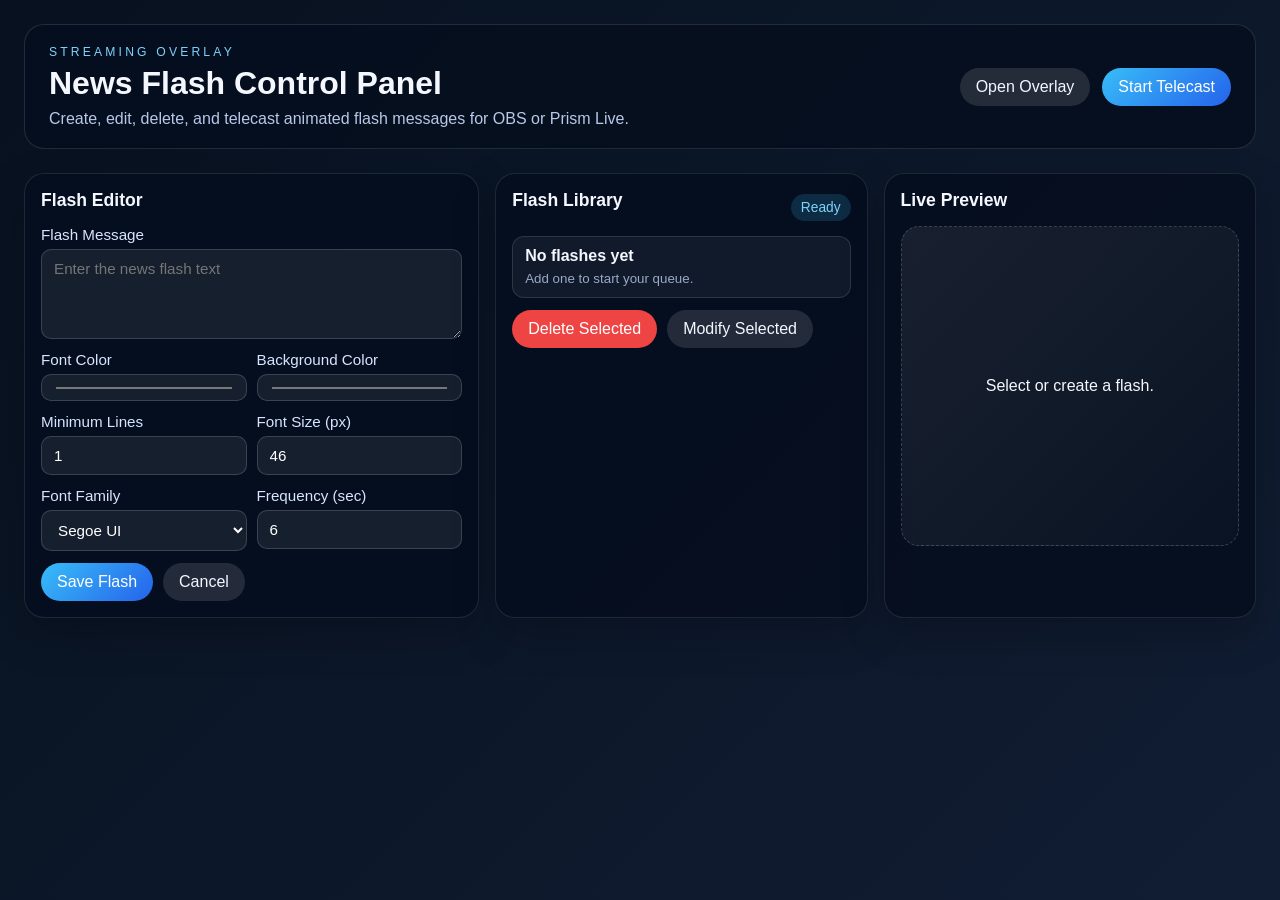
==== index.html @ 5c393d6d "Add news flash overlay system files" ====
<!DOCTYPE html>
<html lang="en">
  <head>
    <meta charset="UTF-8" />
    <meta name="viewport" content="width=device-width, initial-scale=1.0" />
    <title>News Flash Overlay Control</title>
    <link rel="stylesheet" href="styles.css" />
  </head>
  <body data-page="control">
    <div class="app-shell">
      <header class="hero">
        <div>
          <p class="eyebrow">Streaming Overlay</p>
          <h1>News Flash Control Panel</h1>
          <p class="subtitle">Create, edit, delete, and telecast animated flash messages for OBS or Prism Live.</p>
        </div>
        <div class="hero-actions">
          <button id="openOverlayBtn" class="secondary">Open Overlay</button>
          <button id="telecastBtn" class="primary">Start Telecast</button>
        </div>
      </header>

      <main class="workspace-grid">
        <section class="panel editor-panel">
          <h2>Flash Editor</h2>
          <form id="flashForm" class="flash-form">
            <label>
              Flash Message
              <textarea id="messageInput" rows="4" placeholder="Enter the news flash text" required></textarea>
            </label>

            <div class="form-row">
              <label>
                Font Color
                <input id="fontColorInput" type="color" value="#ffffff" />
              </label>
              <label>
                Background Color
                <input id="bgColorInput" type="color" value="#000000" />
              </label>
            </div>

            <div class="form-row">
              <label>
                Minimum Lines
                <input id="minLinesInput" type="number" min="4" value="4" step="1" />
              </label>
              <label>
                Font Size (px)
                <input id="fontSizeInput" type="number" min="16" max="120" value="46" step="1" />
              </label>
            </div>

            <div class="form-row">
              <label>
                Font Family
                <select id="fontFamilyInput">
                  <option value="Arial">Arial</option>
                  <option value="Segoe UI">Segoe UI</option>
                  <option value="Georgia">Georgia</option>
                  <option value="Times New Roman">Times New Roman</option>
                  <option value="Courier New">Courier New</option>
                  <option value="Impact">Impact</option>
                </select>
              </label>
              <label>
                Frequency (sec)
                <input id="frequencyInput" type="number" min="2" value="6" step="1" />
              </label>
            </div>

            <div class="form-actions">
              <button type="submit" class="primary">Save Flash</button>
              <button type="button" id="cancelEditBtn" class="secondary">Cancel</button>
            </div>
          </form>
        </section>

        <section class="panel list-panel">
          <div class="panel-header">
            <h2>Flash Library</h2>
            <span id="statusBadge" class="status-badge">Ready</span>
          </div>
          <ul id="flashList" class="flash-list"></ul>
          <div class="list-actions">
            <button id="deleteBtn" class="danger">Delete Selected</button>
            <button id="modifyBtn" class="secondary">Modify Selected</button>
          </div>
        </section>

        <section class="panel preview-panel">
          <h2>Live Preview</h2>
          <div id="previewBox" class="preview-box"></div>
        </section>
      </main>
    </div>

    <script src="app.js"></script>
  </body>
</html>
---- styles.css ----
:root {
  color-scheme: dark;
  font-family: "Segoe UI", Arial, sans-serif;
  background: #07111f;
  color: #f5f7ff;
}

* {
  box-sizing: border-box;
}

body {
  margin: 0;
  min-height: 100vh;
  background: linear-gradient(135deg, #07111f 0%, #111d33 100%);
}

button,
input,
select,
textarea {
  font: inherit;
}

.app-shell {
  max-width: 1400px;
  margin: 0 auto;
  padding: 24px;
}

.hero {
  display: flex;
  justify-content: space-between;
  align-items: center;
  gap: 16px;
  margin-bottom: 24px;
  padding: 20px 24px;
  border: 1px solid rgba(255, 255, 255, 0.12);
  border-radius: 20px;
  background: rgba(6, 15, 31, 0.9);
}

.eyebrow {
  margin: 0 0 6px;
  color: #7dd3fc;
  text-transform: uppercase;
  letter-spacing: 0.26em;
  font-size: 0.76rem;
}

.hero h1 {
  margin: 0 0 8px;
  font-size: 2rem;
}

.subtitle {
  margin: 0;
  color: #b9c7e8;
}

.hero-actions {
  display: flex;
  gap: 12px;
}

.workspace-grid {
  display: grid;
  grid-template-columns: 1.1fr 0.9fr 0.9fr;
  gap: 16px;
}

.panel {
  padding: 16px;
  border-radius: 20px;
  background: rgba(6, 15, 31, 0.92);
  border: 1px solid rgba(255, 255, 255, 0.1);
  box-shadow: 0 16px 44px rgba(0, 0, 0, 0.22);
}

.panel h2 {
  margin-top: 0;
  font-size: 1.1rem;
}

.flash-form {
  display: flex;
  flex-direction: column;
  gap: 12px;
}

.flash-form label {
  display: flex;
  flex-direction: column;
  gap: 6px;
  font-size: 0.95rem;
  color: #d9e5ff;
}

textarea,
input,
select {
  width: 100%;
  border: 1px solid rgba(255, 255, 255, 0.16);
  border-radius: 10px;
  padding: 10px 12px;
  background: rgba(255, 255, 255, 0.07);
  color: #fff;
}

textarea {
  resize: vertical;
  min-height: 90px;
}

.form-row {
  display: grid;
  grid-template-columns: repeat(2, minmax(0, 1fr));
  gap: 10px;
}

.form-actions,
.list-actions {
  display: flex;
  gap: 10px;
  flex-wrap: wrap;
}

button {
  border: none;
  border-radius: 999px;
  padding: 10px 16px;
  cursor: pointer;
  transition: transform 0.2s ease, opacity 0.2s ease;
}

button:hover {
  transform: translateY(-1px);
}

.primary {
  background: linear-gradient(135deg, #38bdf8, #2563eb);
  color: white;
}

.secondary {
  background: rgba(255, 255, 255, 0.12);
  color: #f4f7ff;
}

.danger {
  background: #ef4444;
  color: white;
}

.panel-header {
  display: flex;
  justify-content: space-between;
  align-items: center;
  margin-bottom: 10px;
}

.status-badge {
  border-radius: 999px;
  padding: 6px 10px;
  background: rgba(56, 189, 248, 0.16);
  color: #7dd3fc;
  font-size: 0.86rem;
}

.flash-list {
  list-style: none;
  padding: 0;
  margin: 0 0 12px;
  display: flex;
  flex-direction: column;
  gap: 8px;
  max-height: 360px;
  overflow: auto;
}

.flash-item {
  border: 1px solid rgba(255, 255, 255, 0.12);
  border-radius: 12px;
  padding: 10px 12px;
  background: rgba(255, 255, 255, 0.05);
  cursor: pointer;
}

.flash-item.active {
  border-color: #38bdf8;
  box-shadow: inset 0 0 0 1px rgba(56, 189, 248, 0.4);
}

.flash-item strong {
  display: block;
  margin-bottom: 4px;
}

.flash-item small {
  color: #98a9c6;
}

.preview-box {
  min-height: 320px;
  border-radius: 18px;
  border: 1px dashed rgba(255, 255, 255, 0.18);
  background: linear-gradient(135deg, rgba(255,255,255,0.08), rgba(255,255,255,0.02));
  padding: 16px;
  display: flex;
  align-items: center;
  justify-content: center;
}

.overlay-stage {
  width: 100vw;
  height: 100vh;
  display: flex;
  align-items: center;
  justify-content: center;
  background: transparent;
  overflow: hidden;
}

.overlay-card {
  width: min(92vw, 1200px);
  min-height: 220px;
  border-radius: 24px;
  padding: 30px 42px;
  display: flex;
  align-items: center;
  justify-content: center;
  box-shadow: 0 18px 60px rgba(0, 0, 0, 0.28);
  border: 1px solid rgba(255, 255, 255, 0.12);
  text-align: center;
}

.overlay-text {
  width: 100%;
  line-height: 1.2;
  font-weight: 700;
  text-shadow: 0 2px 12px rgba(0, 0, 0, 0.4);
  white-space: pre-wrap;
}

@media (max-width: 1100px) {
  .workspace-grid {
    grid-template-columns: 1fr;
  }
}

@media (max-width: 760px) {
  .hero {
    flex-direction: column;
    align-items: flex-start;
  }

  .form-row {
    grid-template-columns: 1fr;
  }
}
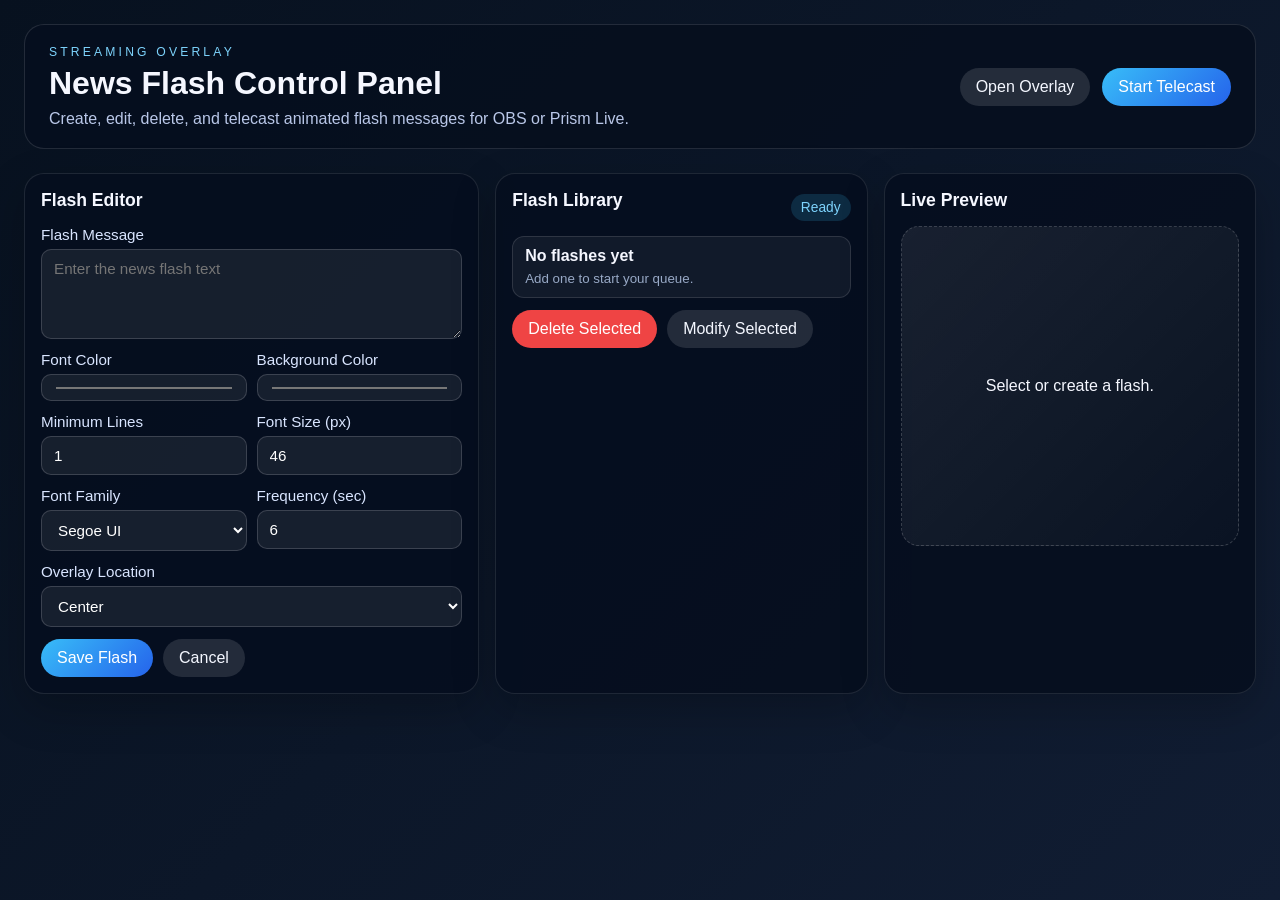
==== commit d4ead3ae: "Add overlay location options: upper, lower, center, and fullscreen" ====
--- a/index.html
+++ b/index.html
@@ -69,6 +69,16 @@
               </label>
             </div>
 
+            <label>
+              Overlay Location
+              <select id="locationInput">
+                <option value="center">Center</option>
+                <option value="upper">Upper</option>
+                <option value="lower">Lower</option>
+                <option value="fullscreen">Full Screen</option>
+              </select>
+            </label>
+
             <div class="form-actions">
               <button type="submit" class="primary">Save Flash</button>
               <button type="button" id="cancelEditBtn" class="secondary">Cancel</button>
--- a/styles.css
+++ b/styles.css
@@ -221,6 +221,28 @@
   overflow: hidden;
 }
 
+.overlay-stage.location-center {
+  align-items: center;
+  justify-content: center;
+}
+
+.overlay-stage.location-upper {
+  align-items: flex-start;
+  justify-content: center;
+  padding-top: 40px;
+}
+
+.overlay-stage.location-lower {
+  align-items: flex-end;
+  justify-content: center;
+  padding-bottom: 40px;
+}
+
+.overlay-stage.location-fullscreen {
+  align-items: stretch;
+  justify-content: stretch;
+}
+
 .overlay-card {
   width: min(92vw, 1200px);
   min-height: 220px;
@@ -232,6 +254,14 @@
   box-shadow: 0 18px 60px rgba(0, 0, 0, 0.28);
   border: 1px solid rgba(255, 255, 255, 0.12);
   text-align: center;
+}
+
+.overlay-card.location-fullscreen {
+  width: 100vw;
+  height: 100vh;
+  border-radius: 0;
+  padding: 60px;
+  min-height: unset;
 }
 
 .overlay-text {
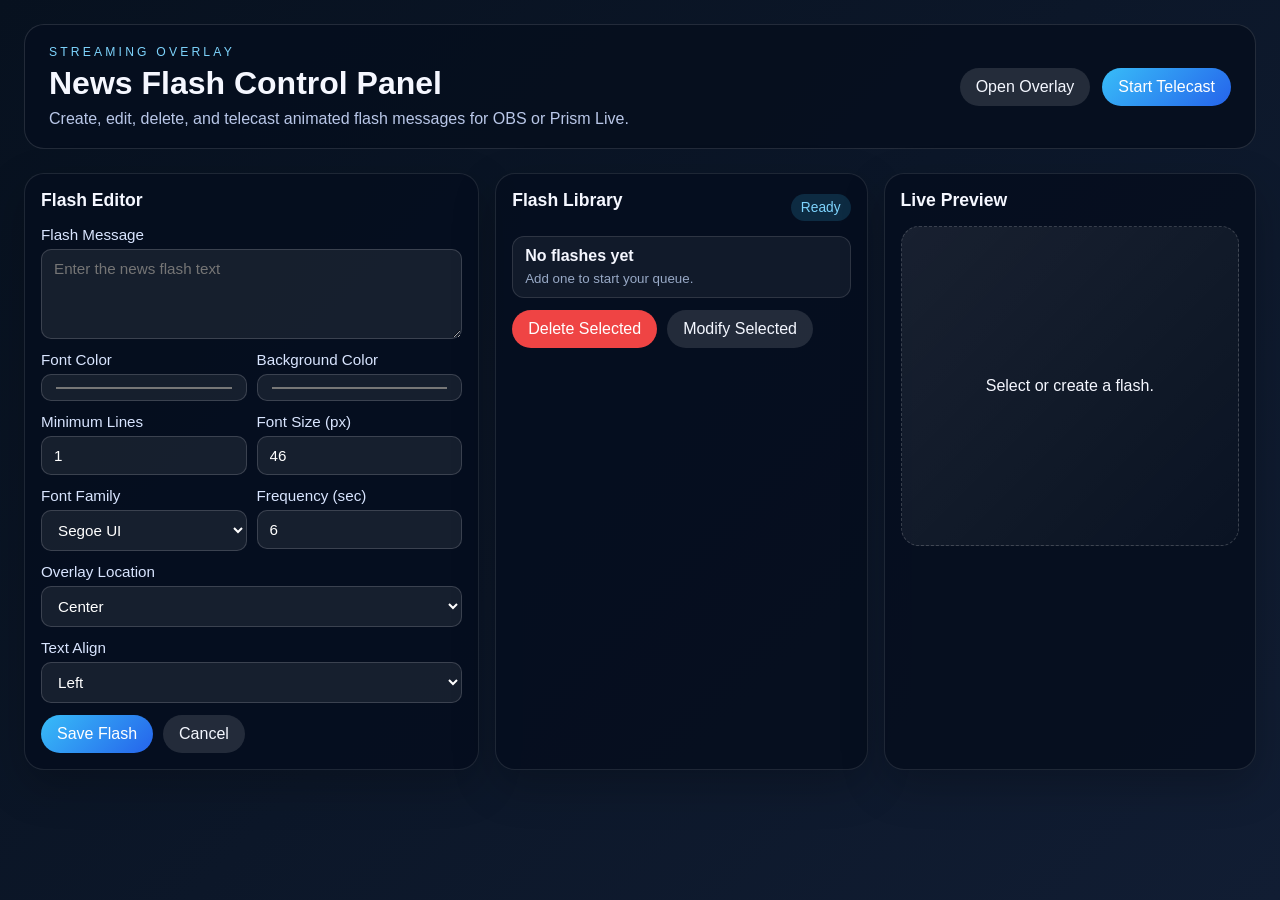
==== commit 5760d415: "Add text alignment option (left, center, right)" ====
--- a/index.html
+++ b/index.html
@@ -43,7 +43,7 @@
             <div class="form-row">
               <label>
                 Minimum Lines
-                <input id="minLinesInput" type="number" min="4" value="4" step="1" />
+                <input id="minLinesInput" type="number" min="1" value="1" step="1" />
               </label>
               <label>
                 Font Size (px)
@@ -79,6 +79,15 @@
               </select>
             </label>
 
+            <label>
+              Text Align
+              <select id="alignInput">
+                <option value="left">Left</option>
+                <option value="center">Center</option>
+                <option value="right">Right</option>
+              </select>
+            </label>
+
             <div class="form-actions">
               <button type="submit" class="primary">Save Flash</button>
               <button type="button" id="cancelEditBtn" class="secondary">Cancel</button>
--- a/styles.css
+++ b/styles.css
@@ -253,7 +253,6 @@
   justify-content: center;
   box-shadow: 0 18px 60px rgba(0, 0, 0, 0.28);
   border: 1px solid rgba(255, 255, 255, 0.12);
-  text-align: center;
 }
 
 .overlay-card.location-fullscreen {
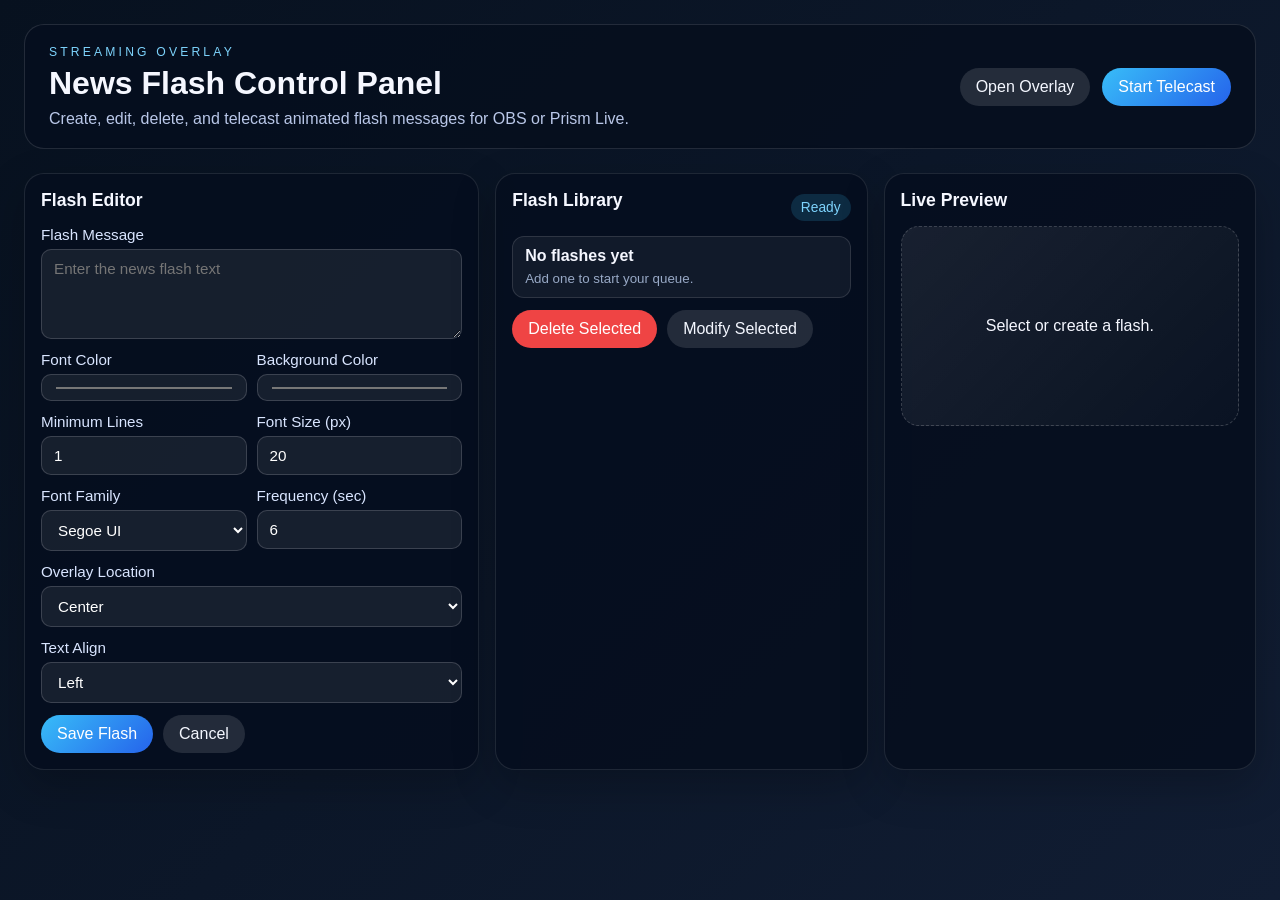
==== commit ced77659: "Change default font size from 46 to 20" ====
--- a/index.html
+++ b/index.html
@@ -47,7 +47,7 @@
               </label>
               <label>
                 Font Size (px)
-                <input id="fontSizeInput" type="number" min="16" max="120" value="46" step="1" />
+                <input id="fontSizeInput" type="number" min="16" max="120" value="20" step="1" />
               </label>
             </div>
 
--- a/styles.css
+++ b/styles.css
@@ -13,6 +13,10 @@
   margin: 0;
   min-height: 100vh;
   background: linear-gradient(135deg, #07111f 0%, #111d33 100%);
+}
+
+body[data-page="overlay"] {
+  background: transparent;
 }
 
 button,
@@ -201,7 +205,7 @@
 }
 
 .preview-box {
-  min-height: 320px;
+  min-height: 200px;
   border-radius: 18px;
   border: 1px dashed rgba(255, 255, 255, 0.18);
   background: linear-gradient(135deg, rgba(255,255,255,0.08), rgba(255,255,255,0.02));
@@ -245,9 +249,9 @@
 
 .overlay-card {
   width: min(92vw, 1200px);
-  min-height: 220px;
+  height: auto;
   border-radius: 24px;
-  padding: 30px 42px;
+  padding: 24px 42px;
   display: flex;
   align-items: center;
   justify-content: center;
@@ -265,10 +269,12 @@
 
 .overlay-text {
   width: 100%;
-  line-height: 1.2;
+  line-height: 1.3;
   font-weight: 700;
   text-shadow: 0 2px 12px rgba(0, 0, 0, 0.4);
   white-space: pre-wrap;
+  word-wrap: break-word;
+  overflow-wrap: break-word;
 }
 
 @media (max-width: 1100px) {
